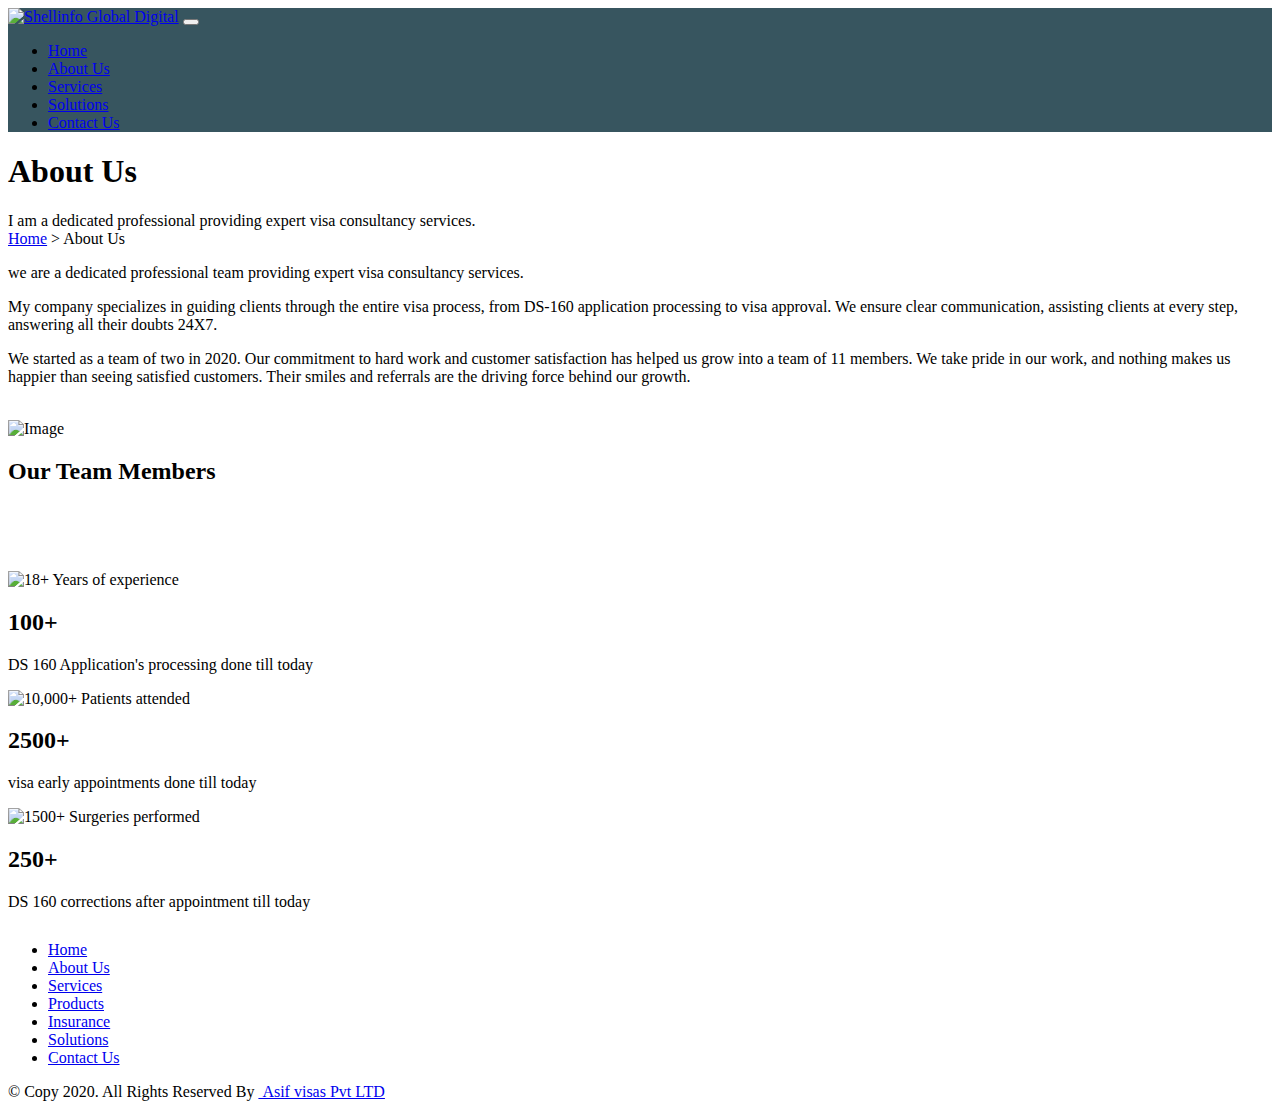
==== aboutus.html @ 86d30e80 "Add files via upload" ====
﻿<!DOCTYPE html >
<html >
<head>
<meta http-equiv="Content-Type" content="text/html; charset=utf-8" />
    <meta name="viewport" content="width=device-width, maximum-scale=1, initial-scale=1, user-scalable=0">
    <meta name="keywords" content="">
    <meta name="description" content="">
    <title>Asif Visas Pvt LTD </title>
    <!--Favicon-->
    <link rel="shortcut icon" href="images/favicon.ico" type="image/x-icon">
    <link rel="icon" href="images/favicon.ico" type="image/x-icon">
    <!--Google Font-->

    <link href="https://fonts.googleapis.com/css?family=Open+Sans" rel="stylesheet">
    <!--Bootstrap CSS-->
    <link rel="stylesheet" type="text/css" href="css/bootstrap.css">
    <!--Owl Carousel CSS-->
    <link rel="stylesheet" type="text/css" href="css/owl.carousel.min.css">
    <!--Slick CSS-->
    <link rel="stylesheet" type="text/css" href="css/slick.css">
    <!--Animation CSS-->
    <link rel="stylesheet" type="text/css" href="css/animate.css">
    <!--Font Awesome CSS-->
    <link rel="stylesheet" type="text/css" href="css/fontawesome-all.min.css">
    <!--Main CSS-->
    <link rel="stylesheet" type="text/css" href="css/style.css">
    <!--Responsive CSS-->
    <link rel="stylesheet" type="text/css" href="css/responsive.css">
    
    
    <link rel="stylesheet" type="text/css" href="owl-carousel/owl.carousel.css">
     <link rel="stylesheet" type="text/css" href="owl-carousel/owl.theme.css">
     <link rel="stylesheet" type="text/css" href="owl-carousel/owl.transitions.css">
    <style>
	#header {
    position: static;
    background-color: #37555f;
    
}
.main_navbar{
	 position: static;
	 margin-top:0px;
}
	</style>
    
</head>

<body>
<div class="floating-wpp"></div>
<div id="body-wrapper"><div id="top"></div>
        <!--Start Header-->
        <header id="header">
           
            <!--Start Main Menu-->
            <div class="main_navbar">   
            <!-- MAIN NAVBAR -->
                <nav class="navbar navbar-expand-lg  navbar-dark">
                    <div class="container-fluid">
                        <a class="navbar-brand logo-sticky font-600" href="index.html"><img src="images/logo.png" alt="Shellinfo Global Digital" /></a>
                        <button class="navbar-toggler collapsed" data-toggle="collapse" data-target="#navbarNav" aria-expanded="false"><span class="navbar-toggler-icon"></span></button>
                        <div class="navbar-collapse collapse" id="navbarNav" style="">
                            <ul class="navbar-nav ml-auto" id="nav">
                                <li class="nav-item">
                                       <a class="nav-link js-scroll-trigger " href="index.html">Home</a>
                                   </li>
                                   <li class="nav-item">
                                    <a class="nav-link js-scroll-trigger" href="aboutus.html">About Us</a>
                                    </li>
                                  
                               </li>
                                   <li class="nav-item">
                                       <a class="nav-link js-scroll-trigger " href="services.html">Services</a>
                                   </li>
                                
                                   <li class="nav-item">
                                       <a class="nav-link js-scroll-trigger " href="index.html#Solutions">Solutions</a>
                                   </li>
                                   <li class="nav-item">
                                    <a class="nav-link js-scroll-trigger" href="contactus.html">Contact Us</a>
                                    </li>
                               </ul>
                        </div>
                    </div>
                </nav>
            </div>
            <!--End Main Menu-->

        </header>
        <!--End Header-->

        <!--Start Banner Section-->
        <div class="innerHeading">
    	<div class="container">
        	<h1>About Us</h1>
            I am a dedicated professional providing expert visa consultancy services. 
        </div>
    </div>
        <!--End Banner Section-->
        
        
        <div class="bradcrumb">
        <div class="container clearfix">
            <div class="lft"><a href="#">Home</a> <span>&gt;</span> About Us</div>
                    </div>
    </div>
    
        <section id="about123" >
            <!--Start Container-->
            <div class="container">
                <!--Start Row-->
                
                <div class="row">
                
                
                  <!--Start About Image-->
                    <div class="col-lg-6  wow fadeInLeft animated" style="visibility: visible;">
                    <div class="aboutcontent">
                            
                        <p >we are a dedicated professional team providing expert visa consultancy services.  </p>
                        <p >My company specializes in guiding clients through the entire visa process, from DS-160 application processing to visa approval. We ensure clear communication, assisting clients at every step, answering all their doubts 24X7. </p>
                        
                        <p >We started as a team of two in 2020. Our commitment to hard work and customer satisfaction has helped us grow into a team of 11 members. We take pride in our work, and nothing makes us happier than seeing satisfied customers. Their smiles and referrals are the driving force behind our growth.</p>
                        
                        
                        

                        </div>
                        
                        
                    </div>
                    <!--End About Image-->
                 <div class="col-lg-6" >
                    <div class="about-img">
                        <img src="images/usa-visas.png" class="img-fluid" alt="Image" style="margin-top:18px;">
                    </div>
                </div>
                
                </div>
                <!--End Row-->
                 
                
            </div>
            <!--End Container-->
            
        </section>
        <section class="box-content" style="margin-bottom: 30px;">
            <div class="container">
              <div class="row">
                    <h2 style="width: 100%;display: block; color: #000;"><strong>Our Team Members</strong> </h2>
                  <div class="col-md-6 col-sm-6 col-xs-12"><img loading="lazy" src="images/amulya-naidu.jpg" alt="" class="margin-bottom">
                    </div>
                    <div class="col-md-6 col-sm-6 col-xs-12"><img loading="lazy" src="images/asif.jpg" alt="" class="margin-bottom">
                    </div>
                   
               
              </div>
              <!-- end row --> 
            </div>
          </section>
        <section class="box-content" style="margin-bottom: 30px;">
            <div class="container">
              <div class="row">
                <div class="col-md-4 col-sm-4 col-xs-12 no-padding">
                  <div class="first-box">
                    <div class="icon"><img loading="lazy" src="images/icon11.png" alt="18+
          Years of experience"></div>
                    <div class="content">
                      <h2><strong>100+</strong></h2>
                      <p>DS 160 Application's processing done till today</p>
                      </div>
                    <!-- end content --> 
                  </div>
                  <!-- end first-box --> 
                </div>
                <!-- end col-4 -->
                <div class="col-md-4 col-sm-4 col-xs-12 no-padding">
                  <div class="second-box">
                    <div class="icon"><img loading="lazy" src="images/icon22.png" alt="10,000+
          Patients attended"></div>
                    <div class="content">
                      <h2><strong>2500+</strong></h2>
                     <p>visa early appointments done till today</p>
                       </div>
                    <!-- end content --> 
                  </div>
                  <!-- end second-box --> 
                </div>
                <!-- end col-4 -->
                <div class="col-md-4 col-sm-4 col-xs-12 no-padding">
                  <div class="third-box">
                    <div class="icon"><img loading="lazy" src="images/icon33.png" alt="1500+
          Surgeries performed"></div>
                    <div class="content">
                      <h2><strong>250+</strong></h2>
                      <p>DS 160 corrections after appointment till today </p>
                       </div>
                    <!-- end content --> 
                  </div>
                  <!-- end third-box --> 
                </div>
                <!-- end col-4 --> 
              </div>
              <!-- end row --> 
            </div>
            <!-- end container --> 
          </section>
        
        
      <!--Start Footer-->
      <footer>
        <!--Start Footer Top-->
        <div class="footer-top">
            <!--Start Container-->
            <div class="container">
                <!--Start Row-->
            <!--Start Footer Links-->
            <div class="footer-links wow fadeInUp animated" data-wow-delay=".4s" style="visibility: visible;-webkit-animation-delay: .4s; -moz-animation-delay: .4s; animation-delay: .4s;">
                <ul>
                    <li ><a href="index.html">Home</a></li>
                     <li > <a  href="aboutus.html">About Us</a></li>
                     <li ><a  href="services.html">Services</a></li>
                     <li><a href="automated-fare-collection-m720.html">Products</a></li>
                     <li ><a href="Insurance-Paa-Middleware.html">Insurance</a></li>  
                     <li ><a  href="index.html#Solutions">Solutions</a></li>
                     <li ><a href="contactus.html">Contact Us</a></li>
                </ul>
           </div>
           <!--End Footer Links-->
           <p class="color-white text-center"> © Copy 2020. All Rights Reserved By <a class="p-color" href="#">&nbsp;Asif visas Pvt LTD</a></p>
                <!--End Row-->
            </div>
            <!--End Container-->
        </div>
        <!--End Footer Top-->


        <!--Start Click To Top-->
        <div class="click-to-top">
            <a href="aboutus.html#body-wrapper" class="js-scroll-trigger"><i class="fas fa-angle-double-up"></i></a>
        </div>
        <!--End Click To Top-->
    </footer>
    </div>
    
    
    
    <!--jQuery JS-->
    <script src="js/jquery-min.js"></script>
    <!--Custom Google Map JS-->
    <script src="js/map-scripts.js"></script>
    <!--WOW Js-->
    <script src="js/wow.js"></script> 
    <!--Slick Js-->
    <script src="js/slick.min.js"></script>
    <!--Counter JS-->
    <script src="js/waypoints.js"></script>
    <script src="js/counterup.min.js"></script>
    <!--Bootstrap JS-->
    <script src="js/bootstrap.min.js"></script>
    <!--Magnic PopUp JS-->
    <script src="js/jquery.magnific-popup.min.js"></script>
    <script src="js/mixitup.min.js"></script>
    <!--Owl Carousel JS-->
    <script src="js/owl.carousel.min.js"></script>
    <!--Jquery Easing Js -->
    <script src="js/jquery.easing.js"></script>
    
    <!--Scrolly JS-->
    <script src="js/scrolly.js"></script>
    <!--Ajax Contact JS-->
    <script src="js/ajax-contact-form.js"></script>
    <!--Main JS-->
    <script src="js/custom.js"></script>
    <script src="owl-carousel/owl.carousel.js"></script>
    <script src="owl-carousel/owl.carousel.min.js"></script>
    <link rel="stylesheet" href="whatsapp/floating-wpp.css">
    <script type="text/javascript" src="whatsapp/floating-wpp.js"></script>


    
    
<script type="text/javascript">
	    $(document).ready(function (){
            Scrolly.init( 
            	{ 
            		"selector" : "scrolly",
            		"speed"    : 1000,

            	} 
            ); 
			
			
			
			
			
$("#sidbanner").owlCarousel({
items: 1,
  itemsDesktop : [1000,1], // 2 items between 1000px and 901px
  itemsDesktopSmall : [900,1], // betweem 900px and 601px
  itemsTablet: [700,1], // 2 items between 600 and 480
  itemsMobile : [479,1] , // 1 item between 479 and 0
  navigation: false,
  lazyLoad: true,
  pagination: false,
  scrollPerPage : false,
  autoPlay: true,
 
      // "singleItem:true" is a shortcut for:
       //items : 2, 
      //itemsDesktop : false,
      //itemsDesktopSmall : true,
      //itemsTablet: true,
      //itemsMobile : true,
 
  });
			
			
        });
		
		
	</script>
</body>
</html>
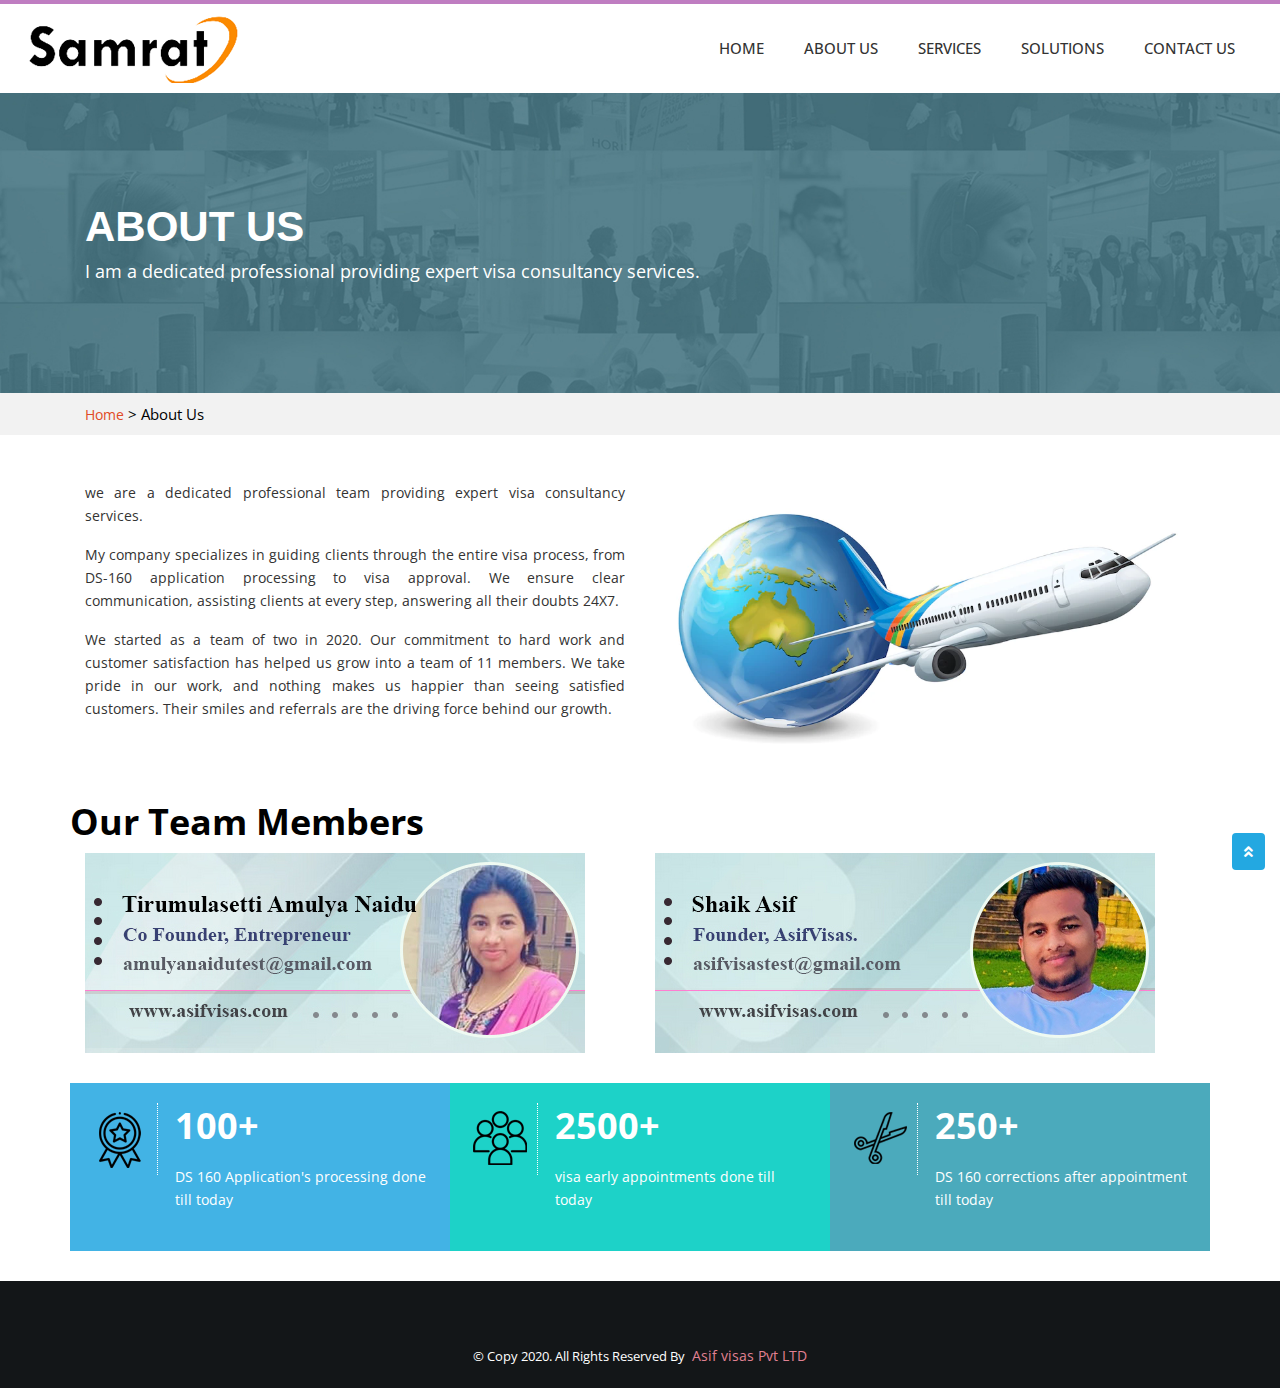
==== commit 1bf4c3d3: "Title is updated" ====
--- a/aboutus.html
+++ b/aboutus.html
@@ -5,7 +5,7 @@
     <meta name="viewport" content="width=device-width, maximum-scale=1, initial-scale=1, user-scalable=0">
     <meta name="keywords" content="">
     <meta name="description" content="">
-    <title>Asif Visas Pvt LTD </title>
+    <title>Samrat IT Consulting</title>
     <!--Favicon-->
     <link rel="shortcut icon" href="images/favicon.ico" type="image/x-icon">
     <link rel="icon" href="images/favicon.ico" type="image/x-icon">
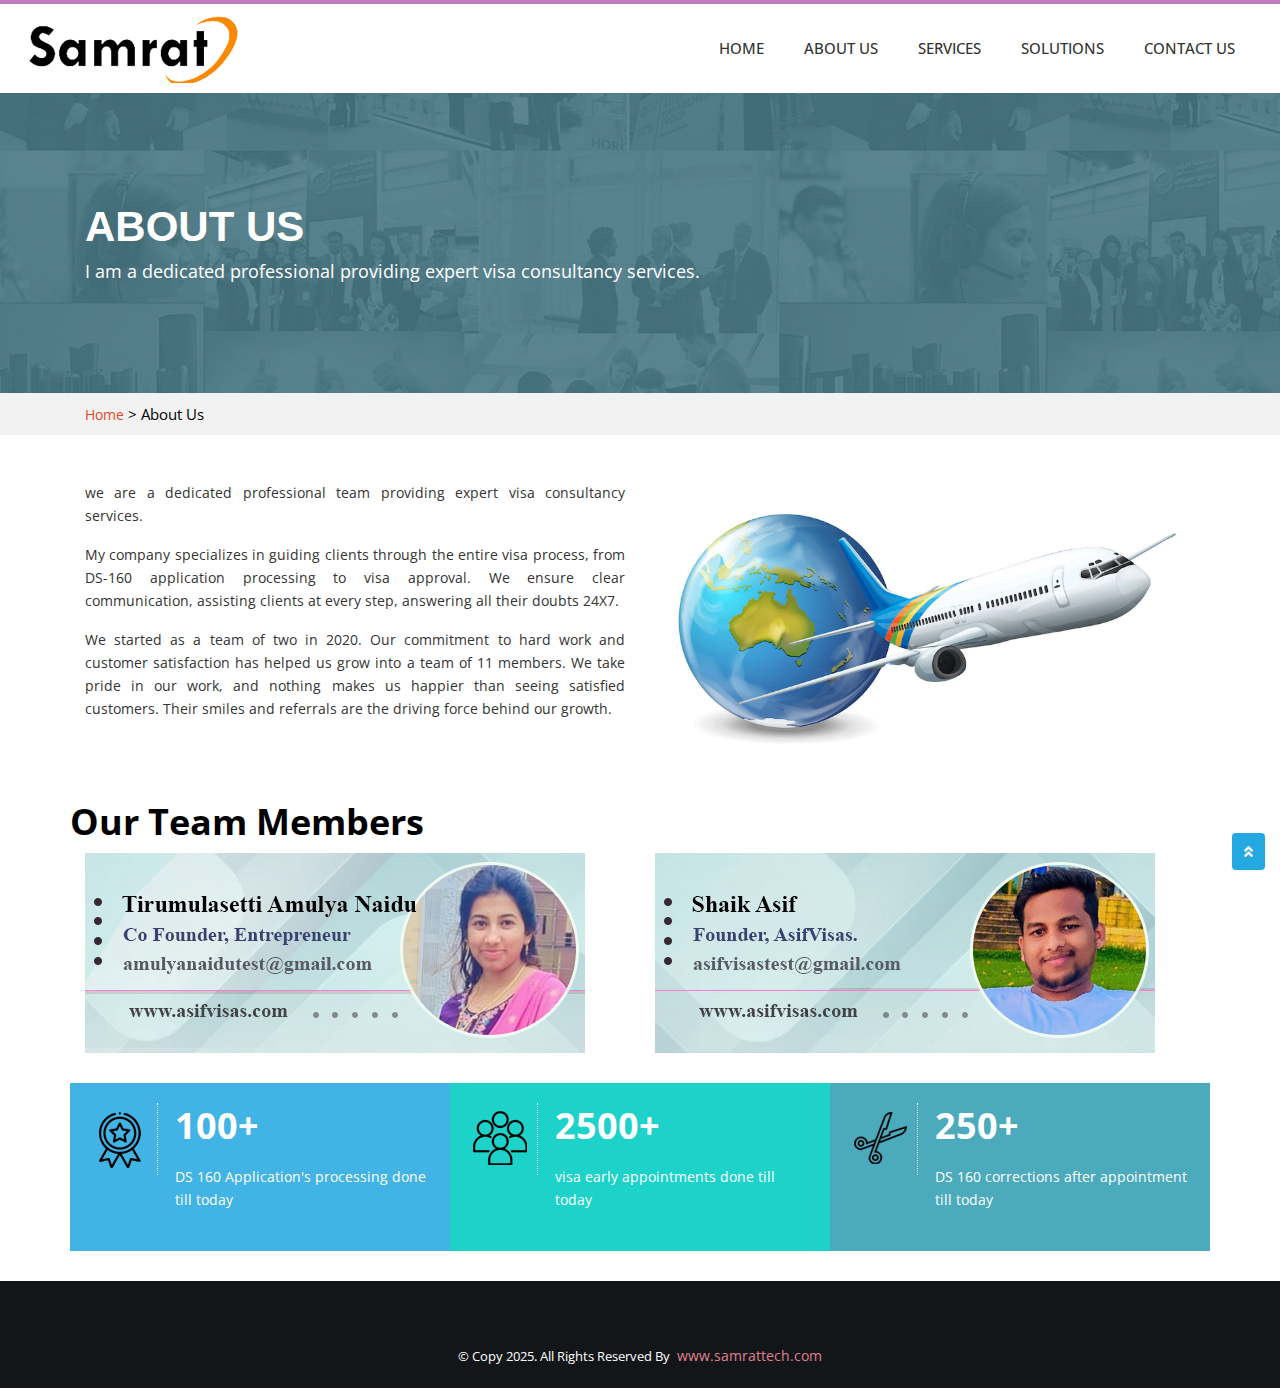
==== commit 4d3139d3: "footer updated" ====
--- a/aboutus.html
+++ b/aboutus.html
@@ -226,8 +226,7 @@
                 </ul>
            </div>
            <!--End Footer Links-->
-           <p class="color-white text-center"> © Copy 2020. All Rights Reserved By <a class="p-color" href="#">&nbsp;Asif visas Pvt LTD</a></p>
-                <!--End Row-->
+           <p class="color-white text-center"> © Copy 2025. All Rights Reserved By <a class="p-color" href="https://samrattech.com/">&nbsp;www.samrattech.com</a></p>                <!--End Row-->
             </div>
             <!--End Container-->
         </div>
--- a/css/style.css
+++ b/css/style.css
@@ -14,6 +14,54 @@
 
 }
 
+.Callout {
+    padding: 0;
+    text-align: center;
+    font-weight: 500;
+    font-size: 17px;
+    color: #666;
+    margin-bottom: 30px;
+    min-height: 140px;
+}
+
+.Callout span {
+    border: 1px solid #089ce2;
+    width: 70px;
+    height: 70px;
+    line-height: 65px;
+    margin-bottom: 15px;
+    background: #FFF;
+    text-align: center;
+    display: inline-block;
+    border-radius: 50%;
+    -webkit-border-radius: 50%;
+    -moz-border-radius: 50%;
+}
+.Callout span img {
+    max-width: 100%;
+    height: auto;
+    vertical-align: middle;
+}
+
+.homeServices p {
+    width: 600px;
+    margin-bottom: 40px;
+    margin: auto;
+  }
+  
+.homeServices{
+    margin-bottom: 40px;
+    
+}
+  .homeServices h2 {
+    font-family: Open Sans;
+    line-height: 33px;
+    font-weight: 400;
+    font-style: normal;
+    color: #272727;
+    font-size: 24px;
+    text-align: center;
+  }
 body {
     font-family: 'Open Sans', sans-serif;
     font-weight: 400;
@@ -451,7 +499,7 @@
     z-index: 9999999;
 }
 
-#preloader .spinner {;
+#preloader .spinner {
   margin: 300px auto;
   width: 50px;
   height: 40px;
@@ -1759,9 +1807,7 @@
 	font-size: 14px;
     padding: 7px 7px;
 }
-#pricing .table-bordered th, .table-bordered td{
-	
-}
+
 #pricing .table thead th{
 	vertical-align:middle;
 }
@@ -1942,9 +1988,7 @@
 /*-------------------------------------------------------------------------------------
     Pricing
 ---------------------------------------------------------------------------------------*/
-#pricing{
-    
-}
+
 .pricing-table-single {
     background-color: #fff;
     padding: 20px 0 40px;
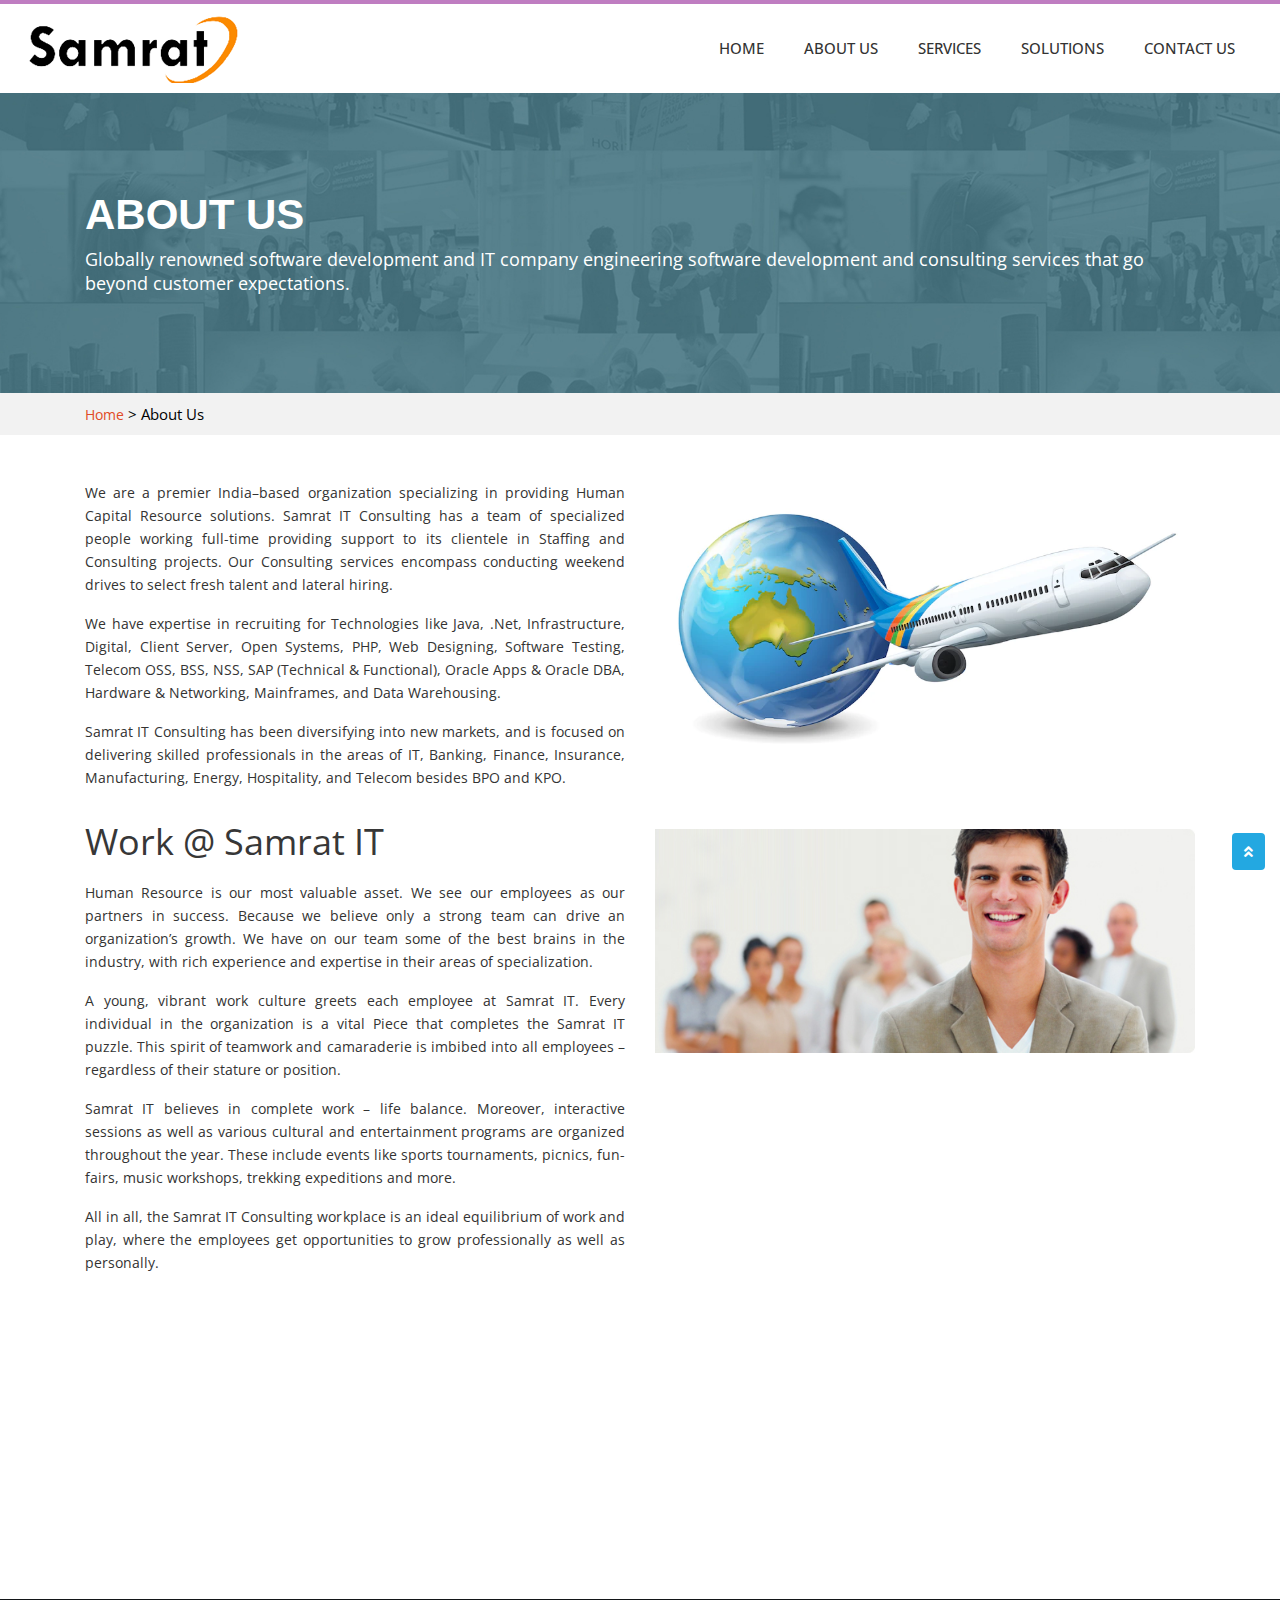
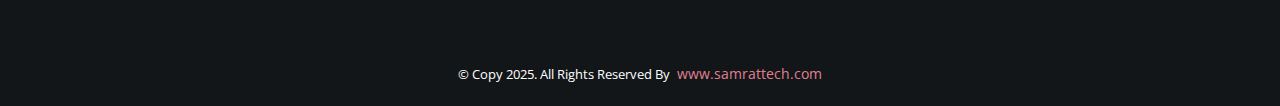
==== commit 99e65c6a: "some changes in website are updated" ====
--- a/aboutus.html
+++ b/aboutus.html
@@ -92,7 +92,7 @@
         <div class="innerHeading">
     	<div class="container">
         	<h1>About Us</h1>
-            I am a dedicated professional providing expert visa consultancy services. 
+            Globally renowned software development and IT company engineering software development and consulting services that go beyond customer expectations.
         </div>
     </div>
         <!--End Banner Section-->
@@ -116,10 +116,15 @@
                     <div class="col-lg-6  wow fadeInLeft animated" style="visibility: visible;">
                     <div class="aboutcontent">
                             
-                        <p >we are a dedicated professional team providing expert visa consultancy services.  </p>
-                        <p >My company specializes in guiding clients through the entire visa process, from DS-160 application processing to visa approval. We ensure clear communication, assisting clients at every step, answering all their doubts 24X7. </p>
-                        
-                        <p >We started as a team of two in 2020. Our commitment to hard work and customer satisfaction has helped us grow into a team of 11 members. We take pride in our work, and nothing makes us happier than seeing satisfied customers. Their smiles and referrals are the driving force behind our growth.</p>
+                        <p >We are a premier India–based organization specializing in providing Human Capital Resource solutions. Samrat IT Consulting has a team of specialized people working full-time providing support to its clientele in Staffing and Consulting projects. Our Consulting services encompass conducting weekend drives to select fresh talent and lateral hiring.
+                        </p>
+                        <p >We have expertise in recruiting for Technologies like Java, .Net, Infrastructure, Digital, Client Server, Open Systems, PHP, Web Designing, Software Testing, Telecom OSS, BSS, NSS, SAP (Technical & Functional), Oracle Apps & Oracle DBA, Hardware & Networking, Mainframes, and Data Warehousing.
+
+                        </p>
+                        
+                        <p >Samrat IT Consulting has been diversifying into new markets, and is focused on delivering skilled professionals in the areas of IT, Banking, Finance, Insurance, Manufacturing, Energy, Hospitality, and Telecom besides BPO and KPO.
+
+                        </p>
                         
                         
                         
@@ -128,81 +133,96 @@
                         
                         
                     </div>
+                    
+                          
+                    <div class="col-lg-6" >
+                      <div class="about-img">
+                          <img src="images/usa-visas.png" class="img-fluid" alt="Image" style="margin-top:18px;">
+                      </div>
+                  </div>
+                      
                     <!--End About Image-->
-                 <div class="col-lg-6" >
-                    <div class="about-img">
-                        <img src="images/usa-visas.png" class="img-fluid" alt="Image" style="margin-top:18px;">
-                    </div>
-                </div>
+                 
+                    <div class="col-lg-6  wow fadeInLeft animated" style="visibility: visible;">
+                        <div class="aboutcontent">
+                            <h2 style="margin-top: 30px;">Work @ Samrat IT</h2> 
+                            <p >Human Resource is our most valuable asset. We see our employees as our partners in success. Because we believe only a strong team can drive an organization’s growth. We have on our team some of the best brains in the industry, with rich experience and expertise in their areas of specialization.
+                            </p>
+                            <p >A young, vibrant work culture greets each employee at Samrat IT. Every individual in the organization is a vital Piece that completes the Samrat IT puzzle. This spirit of teamwork and camaraderie is imbibed into all employees – regardless of their stature or position.    
+                            </p>
+                            
+                            <p >Samrat IT believes in complete work – life balance. Moreover, interactive sessions as well as various cultural and entertainment programs are organized throughout the year. These include events like sports tournaments, picnics, fun-fairs, music workshops, trekking expeditions and more.
+                            </p>
+                            
+                            <p >All in all, the Samrat IT Consulting workplace is an ideal equilibrium of work and play, where the employees get opportunities to grow professionally as well as personally.
+
+                            </p>
+                            
+    
+                            </div>
+                            
+                            
+                        </div>
+                        
+                              
+                        <div class="col-lg-6" >
+                          <div class="about-img">
+                              <img style="margin-top: 30px;" src="images/hr.jpg" class="img-fluid" alt="Image" style="margin-top:18px;">
+                          </div>
+                      </div>
+              
                 
-                </div>
                 <!--End Row-->
-                 
-                
+              </div>
+              
+              
+            </div>
             </div>
             <!--End Container-->
             
         </section>
+        
         <section class="box-content" style="margin-bottom: 30px;">
             <div class="container">
               <div class="row">
-                    <h2 style="width: 100%;display: block; color: #000;"><strong>Our Team Members</strong> </h2>
-                  <div class="col-md-6 col-sm-6 col-xs-12"><img loading="lazy" src="images/amulya-naidu.jpg" alt="" class="margin-bottom">
-                    </div>
-                    <div class="col-md-6 col-sm-6 col-xs-12"><img loading="lazy" src="images/asif.jpg" alt="" class="margin-bottom">
-                    </div>
+                <div class="col-sm-6 col-lg-4 col-md-4 wow fadeInDown animated" data-wow-delay="0.2s" style="visibility: visible;-webkit-animation-delay: 0.2s; -moz-animation-delay: 0.2s; animation-delay: 0.2s;">
+                  <a href="#"> <div class="service-single moduleLetf ">
+                       
+                       <h3 class="p-color1 ">Strategic vision</h3>
+                         <p>We understand that every customer is unique and ensure that our business solutions are tailored to the specific individual needs of our clients.</p>
+                       
+                   </div></a>
                    
+               </div>
+    
                
-              </div>
-              <!-- end row --> 
-            </div>
-          </section>
-        <section class="box-content" style="margin-bottom: 30px;">
-            <div class="container">
-              <div class="row">
-                <div class="col-md-4 col-sm-4 col-xs-12 no-padding">
-                  <div class="first-box">
-                    <div class="icon"><img loading="lazy" src="images/icon11.png" alt="18+
-          Years of experience"></div>
-                    <div class="content">
-                      <h2><strong>100+</strong></h2>
-                      <p>DS 160 Application's processing done till today</p>
-                      </div>
-                    <!-- end content --> 
-                  </div>
-                  <!-- end first-box --> 
-                </div>
-                <!-- end col-4 -->
-                <div class="col-md-4 col-sm-4 col-xs-12 no-padding">
-                  <div class="second-box">
-                    <div class="icon"><img loading="lazy" src="images/icon22.png" alt="10,000+
-          Patients attended"></div>
-                    <div class="content">
-                      <h2><strong>2500+</strong></h2>
-                     <p>visa early appointments done till today</p>
-                       </div>
-                    <!-- end content --> 
-                  </div>
-                  <!-- end second-box --> 
-                </div>
-                <!-- end col-4 -->
-                <div class="col-md-4 col-sm-4 col-xs-12 no-padding">
-                  <div class="third-box">
-                    <div class="icon"><img loading="lazy" src="images/icon33.png" alt="1500+
-          Surgeries performed"></div>
-                    <div class="content">
-                      <h2><strong>250+</strong></h2>
-                      <p>DS 160 corrections after appointment till today </p>
-                       </div>
-                    <!-- end content --> 
-                  </div>
-                  <!-- end third-box --> 
-                </div>
+               <!--End Service Single-->
+               <div class="col-sm-6 col-lg-4 col-md-4 wow fadeInDown animated" data-wow-delay="0.4s" style="visibility: visible;-webkit-animation-delay: 0.4s; -moz-animation-delay: 0.4s; animation-delay: 0.4s;">
+                  <a href="#"> <div class="service-single moduleLetf ">
+                        
+                       <h3 class="p-color1 ">Vision </h3>
+                     <p>"Provide a Friendly, Responsive and Efficient Product & Support Services to the clients across the Globe".</p>
+                       
+                   </div></a>
+               </div>
+               
+               
+    
+               <!--Start Service Single-->
+               <div class="col-sm-6 col-lg-4 col-md-4 wow fadeInDown animated" data-wow-delay="0.4s" style="visibility: visible;-webkit-animation-delay: 0.4s; -moz-animation-delay: 0.4s; animation-delay: 0.4s;">
+                  <a href="#"> <div class="service-single moduleLetf ">
+                        
+                       <h3 class="p-color1 ">Mission </h3>
+                        <p>" Promote excellence in providing Operations, Maintenance & IT Services required to fulfill the client's strategic needs for high quality facilities which are functional, accessible and beautiful"</p>
+                       
+                   </div></a>
+               </div>
                 <!-- end col-4 --> 
               </div>
               <!-- end row --> 
             </div>
             <!-- end container --> 
+            
           </section>
         
         
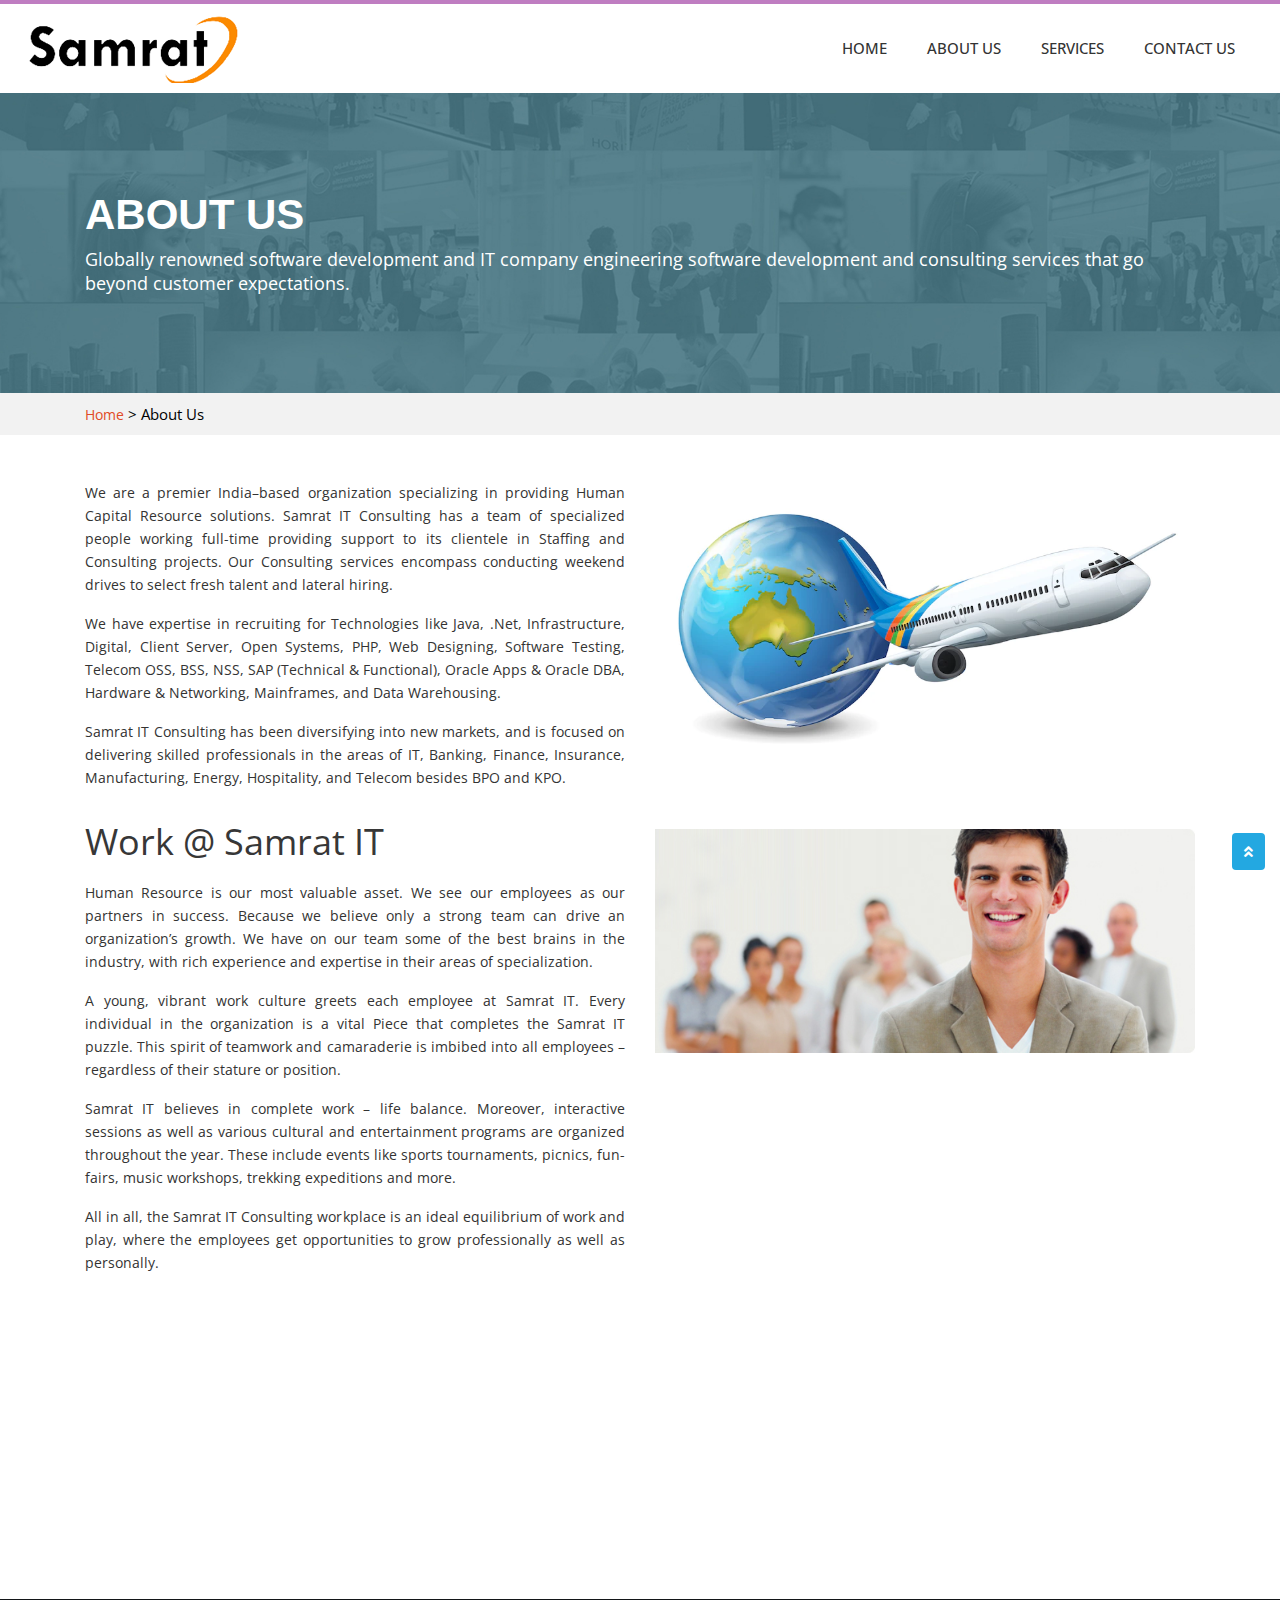
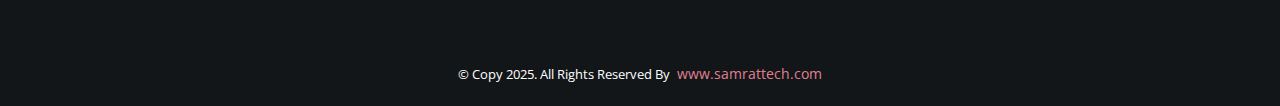
==== commit aad70353: "header changes in website are updated" ====
--- a/aboutus.html
+++ b/aboutus.html
@@ -71,10 +71,7 @@
                                    <li class="nav-item">
                                        <a class="nav-link js-scroll-trigger " href="services.html">Services</a>
                                    </li>
-                                
-                                   <li class="nav-item">
-                                       <a class="nav-link js-scroll-trigger " href="index.html#Solutions">Solutions</a>
-                                   </li>
+        
                                    <li class="nav-item">
                                     <a class="nav-link js-scroll-trigger" href="contactus.html">Contact Us</a>
                                     </li>
@@ -239,9 +236,6 @@
                     <li ><a href="index.html">Home</a></li>
                      <li > <a  href="aboutus.html">About Us</a></li>
                      <li ><a  href="services.html">Services</a></li>
-                     <li><a href="automated-fare-collection-m720.html">Products</a></li>
-                     <li ><a href="Insurance-Paa-Middleware.html">Insurance</a></li>  
-                     <li ><a  href="index.html#Solutions">Solutions</a></li>
                      <li ><a href="contactus.html">Contact Us</a></li>
                 </ul>
            </div>
